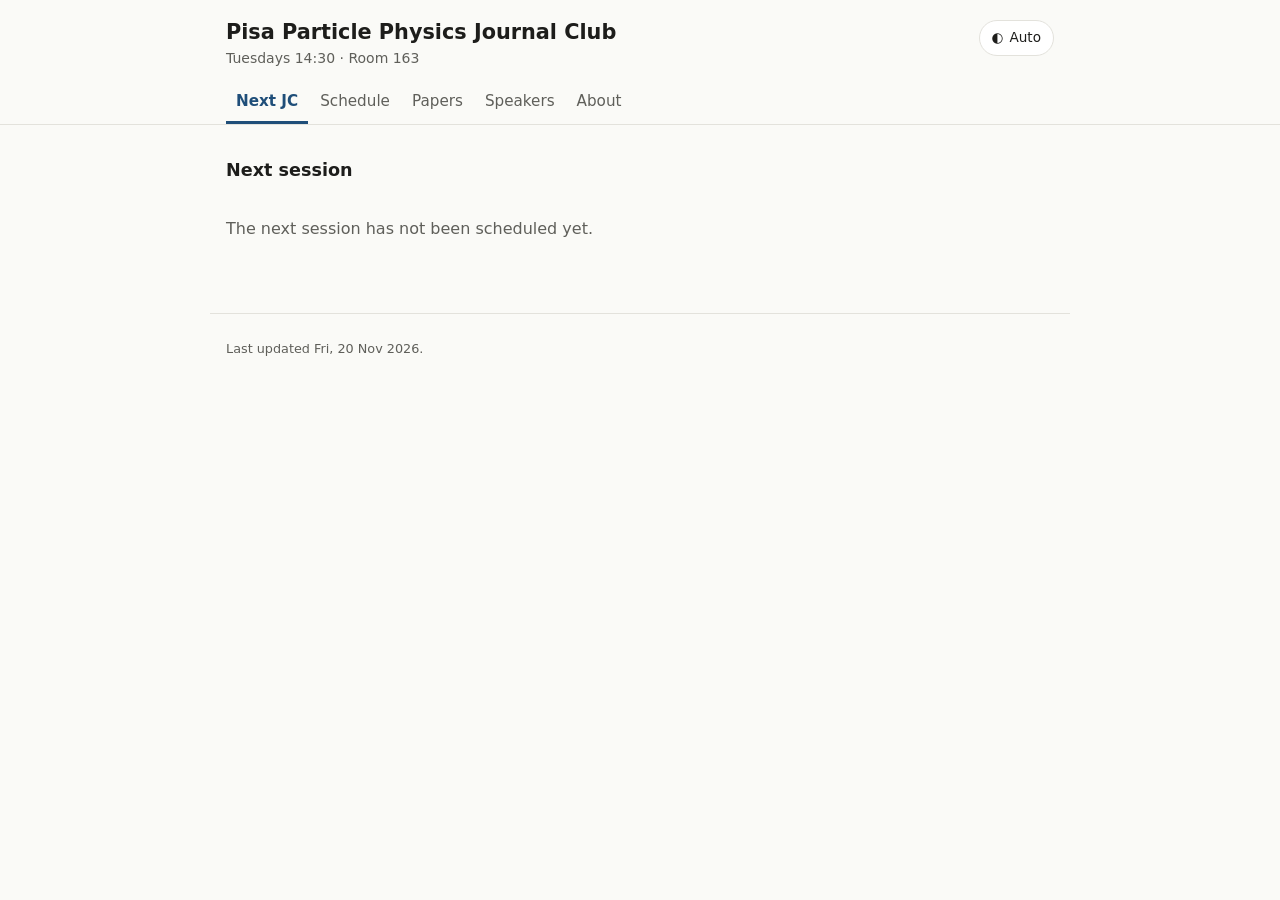
==== index.html @ 742d93b8 "Add static journal club site shell Plain HTML/CSS/JS: sections Next JC, Schedule, Papers, Speakers, " ====
<!DOCTYPE html>
<html lang="en">
<head>
<meta charset="utf-8">
<meta name="viewport" content="width=device-width, initial-scale=1">
<title>Pisa Particle Physics Journal Club</title>
<meta name="description" content="Weekly journal club on particle physics, cosmology and related fields in Pisa: next session, schedule, papers and speakers.">
<meta name="color-scheme" content="light dark">
<link rel="icon" href="assets/favicon.svg" type="image/svg+xml">
<script>
  // Apply the saved theme before first paint to avoid a flash.
  try { var t = localStorage.getItem("jc-theme"); if (t === "light" || t === "dark") document.documentElement.dataset.theme = t; } catch (e) {}
</script>
<link rel="stylesheet" href="assets/style.css">
<script src="assets/app.js" defer></script>
</head>
<body>
<a class="skip" href="#main">Skip to content</a>
<header class="site-header">
  <div class="wrap header-row">
    <div>
      <h1 id="site-title">Pisa Particle Physics Journal Club</h1>
      <p class="sub" id="site-sub">Tuesdays 14:30 · Room 163</p>
    </div>
    <button type="button" id="theme-toggle" class="theme-toggle" aria-label="Colour theme: automatic">
      <span aria-hidden="true" id="theme-icon">◐</span>
      <span class="theme-label" id="theme-label">Auto</span>
    </button>
  </div>
  <nav class="wrap" aria-label="Sections">
    <ul id="nav">
      <li><a href="#next">Next JC</a></li>
      <li><a href="#schedule">Schedule</a></li>
      <li><a href="#papers">Papers</a></li>
      <li><a href="#speakers">Speakers</a></li>
      <li><a href="#about">About</a></li>
    </ul>
  </nav>
</header>
<main id="main" class="wrap" tabindex="-1">
  <p class="empty">Loading…</p>
  <noscript><p class="warn">This site needs JavaScript to show the programme.</p></noscript>
</main>
<footer class="wrap site-footer">
  <p id="footer-text"></p>
</footer>
</body>
</html>
---- assets/style.css ----
/* ---------- Theme tokens ---------- */
:root {
  --bg: #fafaf7; --fg: #1d1d1b; --mut: #5f5f5a; --card: #ffffff; --line: #e3e2dc;
  --acc: #1f4e79; --acc-fg: #ffffff; --accbg: #e8f0f8;
  --warn-bg: #fff4e0; --warn-fg: #6e4300;
  --focus: #1f6fc0;
  color-scheme: light;
}
@media (prefers-color-scheme: dark) {
  :root:not([data-theme="light"]) {
    --bg: #161615; --fg: #ecebe6; --mut: #a5a49d; --card: #1f1f1d; --line: #34332f;
    --acc: #8fb8e0; --acc-fg: #10202f; --accbg: #22303d;
    --warn-bg: #3a2d12; --warn-fg: #f0c27a;
    --focus: #9cc8f2;
    color-scheme: dark;
  }
}
:root[data-theme="dark"] {
  --bg: #161615; --fg: #ecebe6; --mut: #a5a49d; --card: #1f1f1d; --line: #34332f;
  --acc: #8fb8e0; --acc-fg: #10202f; --accbg: #22303d;
  --warn-bg: #3a2d12; --warn-fg: #f0c27a;
  --focus: #9cc8f2;
  color-scheme: dark;
}

/* ---------- Base ---------- */
*, *::before, *::after { box-sizing: border-box; }
html { -webkit-text-size-adjust: 100%; }
body {
  margin: 0; background: var(--bg); color: var(--fg);
  font: 16px/1.55 system-ui, -apple-system, "Segoe UI", Roboto, sans-serif;
}
a { color: var(--acc); }
a:hover { text-decoration-thickness: 2px; }
:focus-visible { outline: 3px solid var(--focus); outline-offset: 2px; border-radius: 4px; }
.wrap { max-width: 860px; margin: 0 auto; padding-left: 16px; padding-right: 16px; }
.skip { position: absolute; left: -9999px; top: 0; background: var(--acc); color: var(--acc-fg); padding: 8px 12px; z-index: 10; }
.skip:focus { left: 8px; top: 8px; }
.visually-hidden { position: absolute !important; width: 1px; height: 1px; overflow: hidden; clip: rect(0 0 0 0); white-space: nowrap; }

/* ---------- Header & nav ---------- */
.site-header { border-bottom: 1px solid var(--line); }
.header-row { display: flex; align-items: flex-start; justify-content: space-between; gap: 12px; padding-top: 20px; }
h1 { font-size: 1.3rem; margin: 0 0 2px; line-height: 1.25; }
.sub { color: var(--mut); font-size: .875rem; margin: 0; }
.theme-toggle {
  flex: none; display: inline-flex; align-items: center; gap: 6px;
  font: inherit; font-size: .85rem; color: var(--fg); background: var(--card);
  border: 1px solid var(--line); border-radius: 99px; padding: 5px 12px; cursor: pointer; min-height: 36px;
}
.theme-toggle:hover { border-color: var(--acc); }
nav ul { list-style: none; display: flex; flex-wrap: wrap; gap: 2px; margin: 12px 0 0; padding: 0; }
nav a {
  display: block; padding: 8px 10px; color: var(--mut); text-decoration: none;
  border-bottom: 3px solid transparent; font-size: .95rem;
}
nav a:hover { color: var(--fg); }
nav a[aria-current="page"] { color: var(--acc); border-bottom-color: var(--acc); font-weight: 600; }

/* ---------- Content ---------- */
main { padding-top: 8px; padding-bottom: 40px; outline: none; }
h2 { font-size: 1.1rem; margin: 24px 0 8px; }
h3, h4 { font-size: 1rem; margin: 0 0 4px; line-height: 1.35; }
.card { background: var(--card); border: 1px solid var(--line); border-radius: 10px; padding: 14px 16px; margin: 10px 0; }
.card h3 a, .card h4 a { color: inherit; text-decoration: none; }
.card h3 a:hover, .card h4 a:hover { text-decoration: underline; }
.meta { color: var(--mut); font-size: .84rem; }
.badge { display: inline-block; font-size: .75rem; padding: 1px 8px; border-radius: 99px; background: var(--accbg); color: var(--acc); margin-right: 6px; font-weight: 600; }
.badge.past { background: transparent; border: 1px solid var(--line); color: var(--mut); }
.gist { margin: 6px 0 0; }
.big { font-size: 1.35rem; font-weight: 700; margin: 12px 0 2px; }
.note { background: var(--accbg); color: var(--acc); border-radius: 8px; padding: 8px 12px; font-size: .9rem; margin: 10px 0; }
.warn { background: var(--warn-bg); color: var(--warn-fg); border-radius: 8px; padding: 8px 12px; font-size: .9rem; margin: 10px 0; }
.empty { color: var(--mut); padding: 16px 0; }
.agenda { margin: 8px 0 0; padding-left: 20px; }
.agenda li { margin: 2px 0; }
.actions { display: flex; flex-wrap: wrap; gap: 8px; margin-top: 10px; }
.btn {
  display: inline-flex; align-items: center; min-height: 36px; padding: 5px 12px;
  border: 1px solid var(--line); border-radius: 8px; background: var(--card);
  color: var(--fg); font: inherit; font-size: .875rem; text-decoration: none; cursor: pointer;
}
.btn:hover { border-color: var(--acc); }
details > summary { cursor: pointer; color: var(--acc); font-size: .9rem; margin-top: 8px; }
details ul { margin: 6px 0 0; padding-left: 20px; }
details li { margin: 4px 0; }

/* Filters */
.filters { display: grid; grid-template-columns: 1fr; gap: 10px; margin: 12px 0; }
@media (min-width: 640px) { .filters { grid-template-columns: 2fr 1fr 1fr; } }
.filters label { display: block; font-size: .8rem; color: var(--mut); margin-bottom: 3px; }
.filters input, .filters select {
  width: 100%; font: inherit; font-size: .95rem; padding: 7px 9px; min-height: 38px;
  border: 1px solid var(--line); border-radius: 8px; background: var(--card); color: var(--fg);
}

/* Tables */
.table-wrap { overflow-x: auto; }
table { border-collapse: collapse; width: 100%; font-size: .9rem; }
th, td { border-bottom: 1px solid var(--line); padding: 8px 6px; text-align: left; vertical-align: top; }
th { color: var(--mut); font-weight: 600; font-size: .8rem; }

.site-footer { color: var(--mut); font-size: .8rem; border-top: 1px solid var(--line); padding-top: 12px; padding-bottom: 24px; }

@media (max-width: 480px) {
  .theme-label { display: none; }
  nav a { padding: 8px 7px; font-size: .9rem; }
}
@media (prefers-reduced-motion: reduce) { * { scroll-behavior: auto !important; transition: none !important; } }
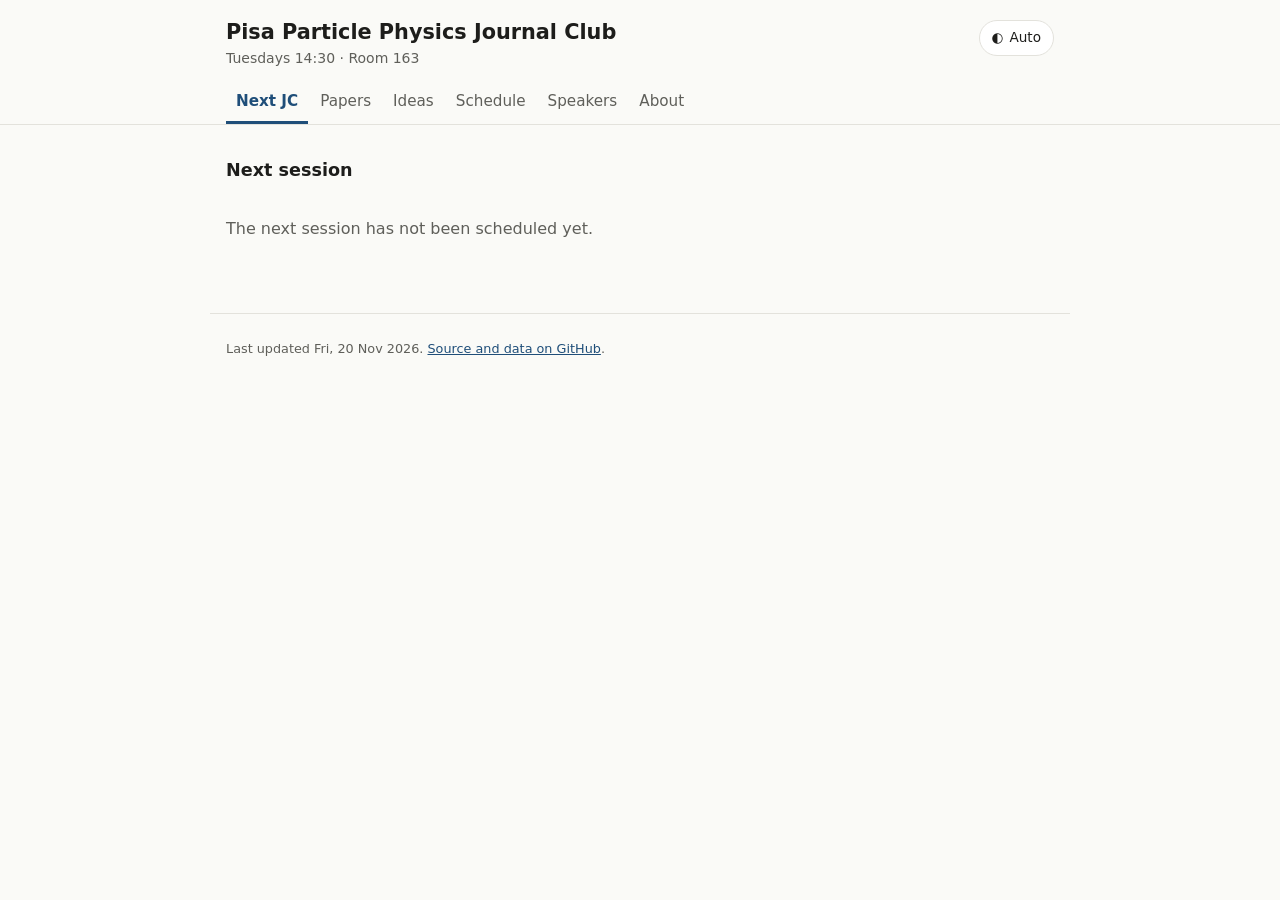
==== commit 8cb82fd7: "Add voting and ideas via GitHub Discussions (giscus) - Paper cards: "May interest" names, vote count" ====
--- a/index.html
+++ b/index.html
@@ -30,8 +30,9 @@
   <nav class="wrap" aria-label="Sections">
     <ul id="nav">
       <li><a href="#next">Next JC</a></li>
+      <li><a href="#papers">Papers</a></li>
+      <li><a href="#ideas">Ideas</a></li>
       <li><a href="#schedule">Schedule</a></li>
-      <li><a href="#papers">Papers</a></li>
       <li><a href="#speakers">Speakers</a></li>
       <li><a href="#about">About</a></li>
     </ul>
--- a/assets/style.css
+++ b/assets/style.css
@@ -68,6 +68,11 @@
 .badge { display: inline-block; font-size: .75rem; padding: 1px 8px; border-radius: 99px; background: var(--accbg); color: var(--acc); margin-right: 6px; font-weight: 600; }
 .badge.past { background: transparent; border: 1px solid var(--line); color: var(--mut); }
 .gist { margin: 6px 0 0; }
+.aff { margin: 6px 0 0; font-size: .875rem; }
+.vote-row { display: flex; flex-wrap: wrap; align-items: center; gap: 10px; margin-top: 10px; }
+.tally { color: var(--mut); font-size: .875rem; font-variant-numeric: tabular-nums; }
+.giscus-slot { margin-top: 12px; min-width: 0; }
+.giscus-slot[hidden] { display: none; }
 .big { font-size: 1.35rem; font-weight: 700; margin: 12px 0 2px; }
 .note { background: var(--accbg); color: var(--acc); border-radius: 8px; padding: 8px 12px; font-size: .9rem; margin: 10px 0; }
 .warn { background: var(--warn-bg); color: var(--warn-fg); border-radius: 8px; padding: 8px 12px; font-size: .9rem; margin: 10px 0; }
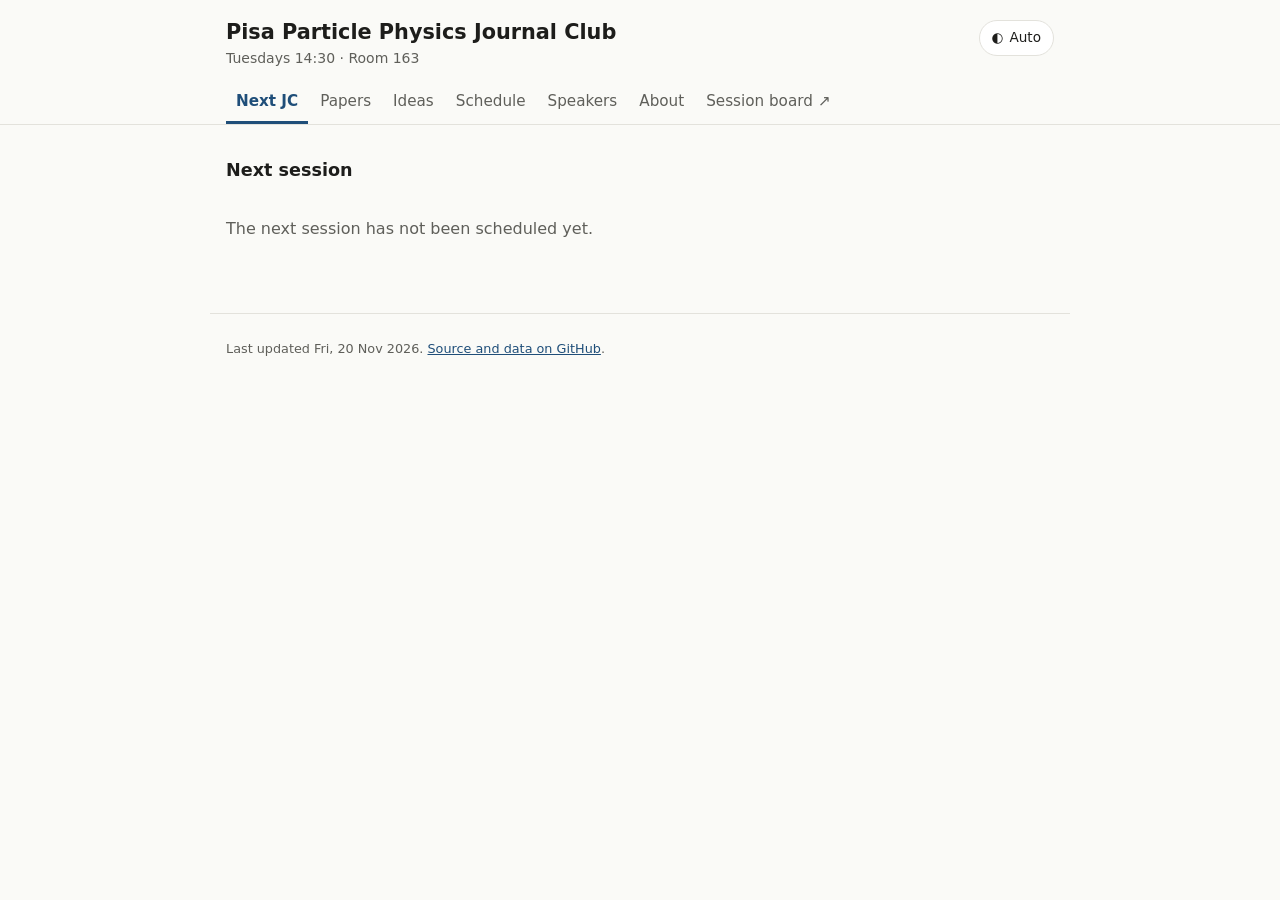
==== commit 7c68f06a: "Add the session board (jc.html) with a presentation mode A page for the papers selected for a sessio" ====
--- a/index.html
+++ b/index.html
@@ -35,6 +35,7 @@
       <li><a href="#schedule">Schedule</a></li>
       <li><a href="#speakers">Speakers</a></li>
       <li><a href="#about">About</a></li>
+      <li><a href="jc.html" class="nav-board">Session board ↗</a></li>
     </ul>
   </nav>
 </header>
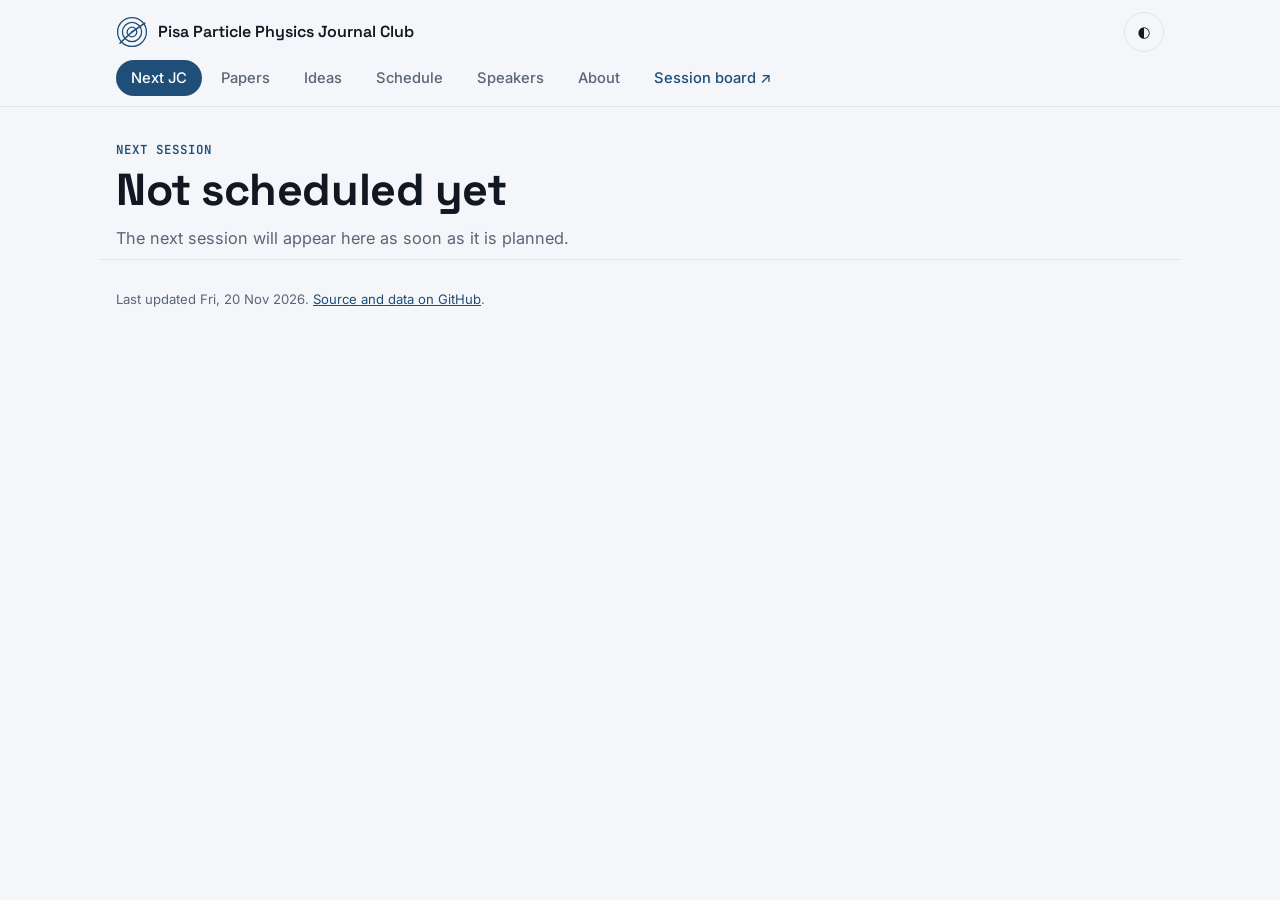
==== commit 8f80997f: "Restyle the site, add paper explanations and interest learning - Main site now shares the session bo" ====
--- a/index.html
+++ b/index.html
@@ -2,48 +2,51 @@
 <html lang="en">
 <head>
 <meta charset="utf-8">
-<meta name="viewport" content="width=device-width, initial-scale=1">
+<meta name="viewport" content="width=device-width, initial-scale=1, viewport-fit=cover">
 <title>Pisa Particle Physics Journal Club</title>
-<meta name="description" content="Weekly journal club on particle physics, cosmology and related fields in Pisa: next session, schedule, papers and speakers.">
+<meta name="description" content="Weekly journal club on particle physics, cosmology and related fields in Pisa: next session, daily paper digest, votes, ideas and speakers.">
 <meta name="color-scheme" content="light dark">
 <link rel="icon" href="assets/favicon.svg" type="image/svg+xml">
 <script>
-  // Apply the saved theme before first paint to avoid a flash.
   try { var t = localStorage.getItem("jc-theme"); if (t === "light" || t === "dark") document.documentElement.dataset.theme = t; } catch (e) {}
 </script>
+<link rel="preconnect" href="https://fonts.googleapis.com">
+<link rel="preconnect" href="https://fonts.gstatic.com" crossorigin>
+<link rel="stylesheet" href="https://fonts.googleapis.com/css2?family=Inter:wght@400;500;600&family=JetBrains+Mono:wght@400;500&family=Space+Grotesk:wght@500;600;700&display=swap">
+<link rel="stylesheet" href="assets/jc.css">
 <link rel="stylesheet" href="assets/style.css">
 <script src="assets/app.js" defer></script>
 </head>
 <body>
 <a class="skip" href="#main">Skip to content</a>
-<header class="site-header">
-  <div class="wrap header-row">
-    <div>
-      <h1 id="site-title">Pisa Particle Physics Journal Club</h1>
-      <p class="sub" id="site-sub">Tuesdays 14:30 · Room 163</p>
-    </div>
-    <button type="button" id="theme-toggle" class="theme-toggle" aria-label="Colour theme: automatic">
-      <span aria-hidden="true" id="theme-icon">◐</span>
-      <span class="theme-label" id="theme-label">Auto</span>
-    </button>
+<header class="top">
+  <div class="wrap top-row">
+    <a class="brand" href="#next">
+      <svg class="brand-mark" viewBox="0 0 40 40" aria-hidden="true">
+        <circle cx="20" cy="20" r="18" /><circle cx="20" cy="20" r="12" /><circle cx="20" cy="20" r="6" />
+        <path d="M20 20 L36 9" /><path d="M20 20 Q 9 30 5 34" />
+      </svg>
+      <span id="site-title">Pisa Particle Physics Journal Club</span>
+    </a>
+    <button type="button" class="ghost" id="theme-toggle" aria-label="Colour theme">◐</button>
   </div>
   <nav class="wrap" aria-label="Sections">
-    <ul id="nav">
+    <ul id="nav" class="tabs">
       <li><a href="#next">Next JC</a></li>
       <li><a href="#papers">Papers</a></li>
       <li><a href="#ideas">Ideas</a></li>
       <li><a href="#schedule">Schedule</a></li>
       <li><a href="#speakers">Speakers</a></li>
       <li><a href="#about">About</a></li>
-      <li><a href="jc.html" class="nav-board">Session board ↗</a></li>
+      <li><a href="jc.html" class="tab-board">Session board ↗</a></li>
     </ul>
   </nav>
 </header>
 <main id="main" class="wrap" tabindex="-1">
   <p class="empty">Loading…</p>
-  <noscript><p class="warn">This site needs JavaScript to show the programme.</p></noscript>
+  <noscript><p class="empty">This site needs JavaScript to show the programme.</p></noscript>
 </main>
-<footer class="wrap site-footer">
+<footer class="wrap foot">
   <p id="footer-text"></p>
 </footer>
 </body>
--- a/assets/jc.css
+++ b/assets/jc.css
@@ -0,0 +1,185 @@
+/* Session board — layout: a hero with the session, a proportional agenda timeline,
+   a numbered list of paper cards colour-coded by arXiv area, and a full-screen stage for presenting. */
+:root {
+  --bg: #f4f6f9; --surface: #ffffff; --ink: #121821; --mut: #5b6576; --line: #e1e6ee;
+  --accent: #1f4e79; --accent-ink: #ffffff; --accent-soft: #e5eef8; --warn: #b5470b;
+  --stage-bg: #0f141b; --stage-ink: #eef2f7; --stage-mut: #98a3b3; --stage-line: #273041;
+  --a-hep-ph: #2a64c9; --a-hep-th: #7b45c4; --a-hep-ex: #c4422a; --a-hep-lat: #13877a;
+  --a-astro-co: #a47400; --a-astro-he: #b4366f; --a-gr-qc: #3a7f2c; --a-other: #5b6576;
+  --display: "Space Grotesk", "Segoe UI", system-ui, sans-serif;
+  --body: "Inter", system-ui, -apple-system, "Segoe UI", sans-serif;
+  --mono: "JetBrains Mono", ui-monospace, "SFMono-Regular", Menlo, monospace;
+  --r: 14px;
+  color-scheme: light;
+}
+@media (prefers-color-scheme: dark) {
+  :root:not([data-theme="light"]) {
+    --bg: #0f141b; --surface: #161d27; --ink: #e9eef5; --mut: #9aa5b5; --line: #263041;
+    --accent: #8fb8e0; --accent-ink: #0f1a26; --accent-soft: #1c2a3a; --warn: #f0a46a;
+    --a-hep-ph: #7ea8ff; --a-hep-th: #b996f2; --a-hep-ex: #ff8f72; --a-hep-lat: #5fd1c1;
+    --a-astro-co: #f0c454; --a-astro-he: #f283b6; --a-gr-qc: #8fd27d; --a-other: #9aa5b5;
+    color-scheme: dark;
+  }
+}
+:root[data-theme="dark"] {
+  --bg: #0f141b; --surface: #161d27; --ink: #e9eef5; --mut: #9aa5b5; --line: #263041;
+  --accent: #8fb8e0; --accent-ink: #0f1a26; --accent-soft: #1c2a3a; --warn: #f0a46a;
+  --a-hep-ph: #7ea8ff; --a-hep-th: #b996f2; --a-hep-ex: #ff8f72; --a-hep-lat: #5fd1c1;
+  --a-astro-co: #f0c454; --a-astro-he: #f283b6; --a-gr-qc: #8fd27d; --a-other: #9aa5b5;
+  color-scheme: dark;
+}
+
+*, *::before, *::after { box-sizing: border-box; }
+html { -webkit-text-size-adjust: 100%; }
+body { margin: 0; background: var(--bg); color: var(--ink); font: 16px/1.6 var(--body); }
+a { color: var(--accent); }
+:focus-visible { outline: 3px solid var(--accent); outline-offset: 3px; border-radius: 6px; }
+.wrap { max-width: 1080px; margin: 0 auto; padding-left: max(16px, env(safe-area-inset-left, 0px)); padding-right: max(16px, env(safe-area-inset-right, 0px)); }
+.visually-hidden { position: absolute !important; width: 1px; height: 1px; overflow: hidden; clip: rect(0 0 0 0); white-space: nowrap; }
+.skip { position: absolute; left: -9999px; top: 8px; background: var(--accent); color: var(--accent-ink); padding: 8px 12px; border-radius: 8px; z-index: 20; }
+.skip:focus { left: 8px; }
+h1, h2, h3 { font-family: var(--display); letter-spacing: -0.01em; text-wrap: balance; }
+
+/* Buttons */
+button, .ghost, .primary, select { font: 500 0.92rem/1 var(--body); }
+.ghost, .primary { display: inline-flex; align-items: center; gap: 8px; min-height: 40px; padding: 0 16px; border-radius: 999px; cursor: pointer; text-decoration: none; transition: transform .15s ease, background-color .15s ease, border-color .15s ease; }
+.ghost { background: transparent; color: var(--ink); border: 1px solid var(--line); }
+.ghost:hover { border-color: var(--accent); }
+.primary { background: var(--accent); color: var(--accent-ink); border: 1px solid var(--accent); }
+.primary:hover:not(:disabled) { transform: translateY(-1px); }
+.primary:disabled { opacity: .45; cursor: default; }
+.primary svg { width: 18px; height: 18px; fill: currentColor; }
+select { min-height: 40px; padding: 0 12px; border-radius: 999px; border: 1px solid var(--line); background: var(--surface); color: var(--ink); max-width: 56vw; }
+
+/* Top bar */
+.top { border-bottom: 1px solid var(--line); background: var(--bg); }
+.top-row { display: flex; align-items: center; justify-content: space-between; gap: 12px; padding-block: 14px; }
+.brand { display: inline-flex; align-items: center; gap: 10px; color: var(--ink); text-decoration: none; font: 600 1rem/1.2 var(--display); min-width: 0; }
+.brand span { white-space: nowrap; overflow: hidden; text-overflow: ellipsis; }
+.brand-mark { width: 32px; height: 32px; flex: none; fill: none; stroke: var(--accent); stroke-width: 1.6; }
+.brand-mark path { stroke-width: 2; stroke-linecap: round; }
+.top-actions { display: flex; align-items: center; gap: 8px; }
+#theme-toggle { width: 40px; padding: 0; justify-content: center; }
+
+/* Hero */
+.hero { padding-block: 44px 20px; }
+.eyebrow { margin: 0 0 8px; font: 600 0.78rem/1.2 var(--mono); letter-spacing: 0.08em; text-transform: uppercase; color: var(--accent); }
+.hero h1 { margin: 0; font-size: clamp(2.1rem, 6vw, 3.6rem); line-height: 1.05; font-weight: 700; }
+.hero-meta { margin: 12px 0 0; color: var(--mut); font-size: 1.05rem; }
+.hero-meta b { color: var(--ink); font-weight: 600; }
+.hero-actions { display: flex; flex-wrap: wrap; gap: 10px; margin-top: 22px; }
+
+/* Timeline */
+.timeline { display: grid; gap: 10px; margin: 8px 0 36px; }
+.tl-bar { display: flex; gap: 4px; height: 10px; }
+.tl-bar span { border-radius: 999px; background: var(--line); }
+.tl-bar span.seg-talk { background: var(--accent); }
+.tl-bar span.seg-papers { background: var(--accent); opacity: .45; }
+.tl-items { display: grid; grid-template-columns: repeat(auto-fit, minmax(200px, 1fr)); gap: 12px; }
+.tl-item { background: var(--surface); border: 1px solid var(--line); border-radius: var(--r); padding: 14px 16px; min-width: 0; }
+.tl-item .t { font: 500 0.78rem/1.2 var(--mono); color: var(--mut); }
+.tl-item h3 { margin: 6px 0 4px; font-size: 1.05rem; }
+.tl-item p { margin: 0; color: var(--mut); font-size: 0.92rem; }
+.tl-item p i { color: var(--ink); }
+
+/* Papers */
+.section-head { display: flex; flex-wrap: wrap; align-items: baseline; justify-content: space-between; gap: 12px; }
+.section-head h2, #top-h { margin: 0; font-size: 1.45rem; }
+.chips { display: flex; flex-wrap: wrap; gap: 6px; }
+.chip { display: inline-flex; align-items: center; gap: 6px; min-height: 32px; padding: 0 12px; border-radius: 999px; border: 1px solid var(--line); background: var(--surface); color: var(--ink); cursor: pointer; font-size: 0.82rem; }
+.chip[aria-pressed="true"] { border-color: var(--ink); }
+.dot { width: 8px; height: 8px; border-radius: 50%; background: var(--area); flex: none; }
+.papers { list-style: none; margin: 18px 0 40px; padding: 0; display: grid; grid-template-columns: repeat(auto-fill, minmax(min(100%, 320px), 1fr)); gap: 16px; counter-reset: paper; }
+.paper { --area: var(--a-other); position: relative; display: flex; flex-direction: column; gap: 10px; min-width: 0; background: var(--surface); border: 1px solid var(--line); border-radius: var(--r); padding: 20px 20px 18px; transition: transform .2s ease, box-shadow .2s ease, border-color .2s ease; animation: rise .45s ease both; animation-delay: calc(var(--i, 0) * 60ms); }
+.paper:hover { transform: translateY(-3px); border-color: color-mix(in srgb, var(--area) 45%, var(--line)); box-shadow: 0 10px 30px -18px color-mix(in srgb, var(--area) 70%, transparent); }
+.paper .num { font: 700 2.4rem/1 var(--display); color: color-mix(in srgb, var(--area) 75%, var(--surface)); }
+.paper-head { display: flex; align-items: center; justify-content: space-between; gap: 8px; }
+.area { display: inline-flex; align-items: center; gap: 6px; font: 500 0.78rem/1 var(--mono); color: var(--area); }
+.paper h3 { margin: 0; font-size: 1.12rem; line-height: 1.3; }
+.paper h3 a { color: inherit; text-decoration: none; }
+.paper h3 a:hover { text-decoration: underline; text-decoration-color: var(--area); }
+.authors { margin: 0; color: var(--mut); font-size: 0.88rem; }
+.gist { margin: 0; font-size: 0.97rem; }
+.aff { margin: 0; font-size: 0.85rem; color: var(--mut); }
+.aff b { color: var(--ink); font-weight: 600; }
+.paper-foot { margin-top: auto; display: flex; flex-wrap: wrap; align-items: center; justify-content: space-between; gap: 8px; padding-top: 10px; border-top: 1px dashed var(--line); }
+.id { font: 500 0.8rem/1 var(--mono); color: var(--mut); }
+.votes { font-size: 0.85rem; color: var(--mut); font-variant-numeric: tabular-nums; }
+.links { display: flex; gap: 12px; font-size: 0.85rem; }
+.links a { text-decoration: none; font-weight: 500; }
+.links a:hover { text-decoration: underline; }
+.empty { color: var(--mut); padding: 24px 0; }
+.paper[data-area="hep-ph"] { --area: var(--a-hep-ph); }
+.paper[data-area="hep-th"] { --area: var(--a-hep-th); }
+.paper[data-area="hep-ex"] { --area: var(--a-hep-ex); }
+.paper[data-area="hep-lat"] { --area: var(--a-hep-lat); }
+.paper[data-area="astro-ph.CO"] { --area: var(--a-astro-co); }
+.paper[data-area="astro-ph.HE"] { --area: var(--a-astro-he); }
+.paper[data-area="gr-qc"] { --area: var(--a-gr-qc); }
+#top-voted .paper { max-width: 520px; margin: 16px 0 40px; }
+.steps { margin: 2px 0 0; padding: 0; list-style: none; counter-reset: step; display: grid; gap: 8px; }
+.steps li { counter-increment: step; display: grid; grid-template-columns: 26px 1fr; gap: 10px; font-size: 0.92rem; line-height: 1.5; }
+.steps li::before { content: counter(step); display: inline-grid; place-items: center; width: 24px; height: 24px; border-radius: 50%; background: color-mix(in srgb, var(--area) 16%, transparent); color: var(--area); font: 600 0.78rem/1 var(--mono); }
+.steps-label { margin: 2px 0 -2px; font: 500 0.72rem/1.2 var(--mono); letter-spacing: 0.08em; text-transform: uppercase; color: var(--area); }
+@keyframes rise { from { opacity: 0.001; transform: translateY(8px); } to { opacity: 1; transform: none; } }
+
+.foot { color: var(--mut); font-size: 0.82rem; border-top: 1px solid var(--line); padding-block: 16px 32px; }
+kbd { font: 500 0.75rem/1 var(--mono); padding: 3px 6px; border: 1px solid var(--line); border-radius: 5px; background: var(--surface); color: var(--ink); }
+
+/* Stage (presentation) */
+.stage { position: fixed; inset: 0; z-index: 50; background: var(--stage-bg); color: var(--stage-ink); display: grid; grid-template-rows: auto 1fr auto; padding: max(16px, env(safe-area-inset-top, 0px)) max(20px, env(safe-area-inset-right, 0px)) max(16px, env(safe-area-inset-bottom, 0px)) max(20px, env(safe-area-inset-left, 0px)); }
+.stage[hidden] { display: none; }
+.stage .ghost { color: var(--stage-ink); border-color: var(--stage-line); }
+.stage .ghost:hover { border-color: var(--stage-ink); }
+.stage-top { display: flex; align-items: center; justify-content: space-between; gap: 16px; }
+.stage-count { font: 500 0.9rem/1 var(--mono); color: var(--stage-mut); letter-spacing: 0.06em; }
+.stage-close { width: 44px; justify-content: center; padding: 0; }
+.slide { --area: var(--a-other); align-self: center; justify-self: center; width: min(1100px, 100%); display: grid; gap: clamp(14px, 2.4vh, 26px); padding-block: 24px; overflow-y: auto; max-height: 100%; animation: slideIn .35s ease both; }
+.slide .area { font-size: clamp(0.85rem, 1.4vw, 1.05rem); }
+.slide h2 { margin: 0; font-size: clamp(1.7rem, 4.2vw, 3.4rem); line-height: 1.08; font-weight: 700; }
+.slide .authors { color: var(--stage-mut); font-size: clamp(0.95rem, 1.6vw, 1.25rem); }
+.slide .gist { font-size: clamp(1.1rem, 2.2vw, 1.75rem); line-height: 1.45; max-width: 52ch; }
+.slide .aff { color: var(--stage-mut); font-size: clamp(0.9rem, 1.4vw, 1.1rem); }
+.slide .aff b { color: var(--stage-ink); }
+.slide .meta-row { display: flex; flex-wrap: wrap; gap: 18px; align-items: center; font: 500 clamp(0.85rem, 1.3vw, 1rem)/1.2 var(--mono); color: var(--stage-mut); }
+.slide .meta-row a { color: var(--stage-ink); }
+.slide[data-area="hep-ph"] { --area: #7ea8ff; } .slide[data-area="hep-th"] { --area: #b996f2; } .slide[data-area="hep-ex"] { --area: #ff8f72; }
+.slide[data-area="hep-lat"] { --area: #5fd1c1; } .slide[data-area="astro-ph.CO"] { --area: #f0c454; } .slide[data-area="astro-ph.HE"] { --area: #f283b6; } .slide[data-area="gr-qc"] { --area: #8fd27d; }
+.slide-main { display: grid; gap: clamp(12px, 2vh, 22px); align-content: start; min-width: 0; }
+.slide-steps { display: grid; gap: 10px; align-content: start; min-width: 0; }
+.slide.has-steps h2 { font-size: clamp(1.5rem, 3.2vw, 2.7rem); }
+@media (min-width: 900px) {
+  .slide.has-steps { grid-template-columns: minmax(0, 1fr) minmax(0, 1.05fr); column-gap: clamp(28px, 4vw, 64px); align-items: center; }
+}
+.slide .steps { gap: clamp(8px, 1.4vh, 14px); max-width: 70ch; }
+.slide .steps li { font-size: clamp(0.95rem, 1.6vw, 1.25rem); grid-template-columns: 34px 1fr; color: var(--stage-ink); }
+.slide .steps li::before { width: 30px; height: 30px; font-size: 0.9rem; }
+.slide.intro h2 { font-size: clamp(2rem, 5.5vw, 4.4rem); }
+.slide.intro .agenda { display: grid; gap: 10px; margin: 0; padding: 0; list-style: none; font-size: clamp(1rem, 2vw, 1.5rem); }
+.slide.intro .agenda span { font-family: var(--mono); color: var(--stage-mut); margin-right: 12px; }
+@keyframes slideIn { from { opacity: 0.001; transform: translateX(24px); } to { opacity: 1; transform: none; } }
+.stage-nav { display: flex; align-items: center; justify-content: center; gap: 16px; }
+.stage-nav .ghost { width: 48px; justify-content: center; padding: 0; font-size: 1.1rem; }
+.dots { display: flex; gap: 8px; flex-wrap: wrap; justify-content: center; }
+.dots button { width: 10px; height: 10px; padding: 0; border-radius: 50%; border: 0; background: var(--stage-line); cursor: pointer; }
+.dots button[aria-current="true"] { background: var(--stage-ink); transform: scale(1.25); }
+.progress { position: absolute; left: 0; right: 0; bottom: 0; height: 3px; background: transparent; }
+.progress span { display: block; height: 100%; width: 0; background: var(--accent); transition: width .35s ease; }
+
+.timer { position: relative; width: 76px; height: 76px; flex: none; }
+.timer svg { width: 100%; height: 100%; transform: rotate(-90deg); }
+.timer-track { fill: none; stroke: var(--stage-line); stroke-width: 8; }
+.timer-arc { fill: none; stroke: #8fb8e0; stroke-width: 8; stroke-linecap: round; stroke-dasharray: 326.73; stroke-dashoffset: 0; transition: stroke-dashoffset 1s linear, stroke .3s ease; }
+.timer.low .timer-arc { stroke: #f0a46a; }
+.timer.done .timer-arc { stroke: #ff8f72; }
+.timer-btn { position: absolute; inset: 10px; border-radius: 50%; border: 0; background: transparent; color: var(--stage-ink); font: 600 1rem/1 var(--mono); cursor: pointer; font-variant-numeric: tabular-nums; }
+.timer.running .timer-btn { color: #8fb8e0; }
+
+@media (max-width: 560px) {
+  .hero { padding-block: 28px 12px; }
+  .brand span { display: none; }
+  .timer { width: 64px; height: 64px; }
+}
+@media (prefers-reduced-motion: reduce) {
+  *, *::before, *::after { animation: none !important; transition: none !important; }
+}
--- a/assets/style.css
+++ b/assets/style.css
@@ -1,114 +1,86 @@
-/* ---------- Theme tokens ---------- */
-:root {
-  --bg: #fafaf7; --fg: #1d1d1b; --mut: #5f5f5a; --card: #ffffff; --line: #e3e2dc;
-  --acc: #1f4e79; --acc-fg: #ffffff; --accbg: #e8f0f8;
-  --warn-bg: #fff4e0; --warn-fg: #6e4300;
-  --focus: #1f6fc0;
-  color-scheme: light;
-}
-@media (prefers-color-scheme: dark) {
-  :root:not([data-theme="light"]) {
-    --bg: #161615; --fg: #ecebe6; --mut: #a5a49d; --card: #1f1f1d; --line: #34332f;
-    --acc: #8fb8e0; --acc-fg: #10202f; --accbg: #22303d;
-    --warn-bg: #3a2d12; --warn-fg: #f0c27a;
-    --focus: #9cc8f2;
-    color-scheme: dark;
-  }
-}
-:root[data-theme="dark"] {
-  --bg: #161615; --fg: #ecebe6; --mut: #a5a49d; --card: #1f1f1d; --line: #34332f;
-  --acc: #8fb8e0; --acc-fg: #10202f; --accbg: #22303d;
-  --warn-bg: #3a2d12; --warn-fg: #f0c27a;
-  --focus: #9cc8f2;
-  color-scheme: dark;
-}
+/* Main site — builds on assets/jc.css (tokens, fonts, paper cards, timeline).
+   Layout: sticky top bar with section tabs, then each section opens with a hero line like the session board. */
 
-/* ---------- Base ---------- */
-*, *::before, *::after { box-sizing: border-box; }
-html { -webkit-text-size-adjust: 100%; }
-body {
-  margin: 0; background: var(--bg); color: var(--fg);
-  font: 16px/1.55 system-ui, -apple-system, "Segoe UI", Roboto, sans-serif;
-}
-a { color: var(--acc); }
-a:hover { text-decoration-thickness: 2px; }
-:focus-visible { outline: 3px solid var(--focus); outline-offset: 2px; border-radius: 4px; }
-.wrap { max-width: 860px; margin: 0 auto; padding-left: 16px; padding-right: 16px; }
-.skip { position: absolute; left: -9999px; top: 0; background: var(--acc); color: var(--acc-fg); padding: 8px 12px; z-index: 10; }
-.skip:focus { left: 8px; top: 8px; }
-.visually-hidden { position: absolute !important; width: 1px; height: 1px; overflow: hidden; clip: rect(0 0 0 0); white-space: nowrap; }
+.top { position: sticky; top: env(safe-area-inset-top, 0px); z-index: 10; background: var(--bg); }
+body::before { content: ""; position: fixed; inset: 0 0 auto; height: env(safe-area-inset-top, 0px); z-index: 11; background: var(--bg); }
+.top-row { padding-block: 12px 4px; }
+.tabs { list-style: none; display: flex; gap: 4px; margin: 0; padding: 4px 0 10px; overflow-x: auto; scrollbar-width: none; }
+.tabs::-webkit-scrollbar { display: none; }
+.tabs a { display: inline-flex; align-items: center; min-height: 36px; padding: 0 14px; border-radius: 999px; color: var(--mut); text-decoration: none; font: 500 0.92rem/1 var(--body); white-space: nowrap; border: 1px solid transparent; }
+.tabs a:hover { color: var(--ink); border-color: var(--line); }
+.tabs a[aria-current="page"] { color: var(--accent-ink); background: var(--accent); }
+.tabs .tab-board { color: var(--accent); }
 
-/* ---------- Header & nav ---------- */
-.site-header { border-bottom: 1px solid var(--line); }
-.header-row { display: flex; align-items: flex-start; justify-content: space-between; gap: 12px; padding-top: 20px; }
-h1 { font-size: 1.3rem; margin: 0 0 2px; line-height: 1.25; }
-.sub { color: var(--mut); font-size: .875rem; margin: 0; }
-.theme-toggle {
-  flex: none; display: inline-flex; align-items: center; gap: 6px;
-  font: inherit; font-size: .85rem; color: var(--fg); background: var(--card);
-  border: 1px solid var(--line); border-radius: 99px; padding: 5px 12px; cursor: pointer; min-height: 36px;
-}
-.theme-toggle:hover { border-color: var(--acc); }
-nav ul { list-style: none; display: flex; flex-wrap: wrap; gap: 2px; margin: 12px 0 0; padding: 0; }
-nav a {
-  display: block; padding: 8px 10px; color: var(--mut); text-decoration: none;
-  border-bottom: 3px solid transparent; font-size: .95rem;
-}
-nav a:hover { color: var(--fg); }
-nav a[aria-current="page"] { color: var(--acc); border-bottom-color: var(--acc); font-weight: 600; }
+.hero.small { padding-block: 36px 8px; }
+.hero.small h1 { font-size: clamp(1.9rem, 5vw, 2.8rem); }
+.lede { margin: 12px 0 0; color: var(--mut); max-width: 62ch; font-size: 1.02rem; }
+main > .section-head { margin-top: 34px; }
+main > .hero + .section-head { margin-top: 8px; }
+h2.group { margin: 34px 0 0; font-size: 1.2rem; display: flex; align-items: baseline; gap: 10px; }
+h2.group .count { font: 500 0.8rem/1 var(--mono); color: var(--mut); }
 
-/* ---------- Content ---------- */
-main { padding-top: 8px; padding-bottom: 40px; outline: none; }
-h2 { font-size: 1.1rem; margin: 24px 0 8px; }
-h3, h4 { font-size: 1rem; margin: 0 0 4px; line-height: 1.35; }
-.card { background: var(--card); border: 1px solid var(--line); border-radius: 10px; padding: 14px 16px; margin: 10px 0; }
-.card h3 a, .card h4 a { color: inherit; text-decoration: none; }
-.card h3 a:hover, .card h4 a:hover { text-decoration: underline; }
-.meta { color: var(--mut); font-size: .84rem; }
-.badge { display: inline-block; font-size: .75rem; padding: 1px 8px; border-radius: 99px; background: var(--accbg); color: var(--acc); margin-right: 6px; font-weight: 600; }
-.badge.past { background: transparent; border: 1px solid var(--line); color: var(--mut); }
-.gist { margin: 6px 0 0; }
-.aff { margin: 6px 0 0; font-size: .875rem; }
-.vote-row { display: flex; flex-wrap: wrap; align-items: center; gap: 10px; margin-top: 10px; }
-.tally { color: var(--mut); font-size: .875rem; font-variant-numeric: tabular-nums; }
-.giscus-slot { margin-top: 12px; min-width: 0; }
+/* Paper cards on the main site: same card as the board, plus voting */
+.btn-vote { display: inline-flex; align-items: center; gap: 6px; min-height: 34px; padding: 0 14px; border-radius: 999px; border: 1px solid var(--line); background: transparent; color: var(--ink); font: 500 0.85rem/1 var(--body); cursor: pointer; }
+.btn-vote:hover, .btn-vote[aria-expanded="true"] { border-color: var(--area); color: var(--area); }
+.giscus-slot { min-width: 0; }
 .giscus-slot[hidden] { display: none; }
-.big { font-size: 1.35rem; font-weight: 700; margin: 12px 0 2px; }
-.note { background: var(--accbg); color: var(--acc); border-radius: 8px; padding: 8px 12px; font-size: .9rem; margin: 10px 0; }
-.warn { background: var(--warn-bg); color: var(--warn-fg); border-radius: 8px; padding: 8px 12px; font-size: .9rem; margin: 10px 0; }
-.empty { color: var(--mut); padding: 16px 0; }
-.agenda { margin: 8px 0 0; padding-left: 20px; }
-.agenda li { margin: 2px 0; }
-.actions { display: flex; flex-wrap: wrap; gap: 8px; margin-top: 10px; }
-.btn {
-  display: inline-flex; align-items: center; min-height: 36px; padding: 5px 12px;
-  border: 1px solid var(--line); border-radius: 8px; background: var(--card);
-  color: var(--fg); font: inherit; font-size: .875rem; text-decoration: none; cursor: pointer;
-}
-.btn:hover { border-color: var(--acc); }
-details > summary { cursor: pointer; color: var(--acc); font-size: .9rem; margin-top: 8px; }
-details ul { margin: 6px 0 0; padding-left: 20px; }
-details li { margin: 4px 0; }
+details.explain > summary { cursor: pointer; font: 600 0.85rem/1.2 var(--body); color: var(--area); list-style: none; display: inline-flex; align-items: center; gap: 6px; }
+details.explain > summary::-webkit-details-marker { display: none; }
+details.explain > summary::before { content: "▸"; transition: transform .15s ease; }
+details.explain[open] > summary::before { transform: rotate(90deg); }
+details.explain[open] > summary { margin-bottom: 10px; }
 
 /* Filters */
-.filters { display: grid; grid-template-columns: 1fr; gap: 10px; margin: 12px 0; }
-@media (min-width: 640px) { .filters { grid-template-columns: 2fr 1fr 1fr; } }
-.filters label { display: block; font-size: .8rem; color: var(--mut); margin-bottom: 3px; }
-.filters input, .filters select {
-  width: 100%; font: inherit; font-size: .95rem; padding: 7px 9px; min-height: 38px;
-  border: 1px solid var(--line); border-radius: 8px; background: var(--card); color: var(--fg);
+.filters { display: grid; grid-template-columns: 1fr; gap: 10px; margin: 22px 0 4px; }
+@media (min-width: 680px) { .filters { grid-template-columns: 2fr 1fr 1fr; } }
+.filters label { display: block; font: 500 0.75rem/1.2 var(--mono); letter-spacing: 0.04em; text-transform: uppercase; color: var(--mut); margin-bottom: 6px; }
+.filters input, .filters select { width: 100%; max-width: none; min-height: 42px; padding: 0 14px; border-radius: 12px; border: 1px solid var(--line); background: var(--surface); color: var(--ink); font: 400 0.95rem/1 var(--body); }
+.status { font: 500 0.8rem/1.2 var(--mono); color: var(--mut); margin: 10px 0 0; }
+
+/* Panels (ideas, about) */
+.panel { background: var(--surface); border: 1px solid var(--line); border-radius: var(--r); padding: 20px; margin: 18px 0; min-width: 0; }
+.panel h3 { margin: 0 0 6px; font-size: 1.1rem; }
+.panel > p { margin: 0 0 12px; color: var(--mut); }
+.seg { display: inline-flex; flex-wrap: wrap; gap: 4px; padding: 4px; border-radius: 999px; background: var(--surface); border: 1px solid var(--line); margin-top: 22px; }
+.seg button { min-height: 34px; padding: 0 16px; border-radius: 999px; border: 0; background: transparent; color: var(--mut); cursor: pointer; font: 500 0.88rem/1 var(--body); }
+.seg button[aria-pressed="true"] { background: var(--accent); color: var(--accent-ink); }
+.facts { display: grid; grid-template-columns: repeat(auto-fit, minmax(min(100%, 220px), 1fr)); gap: 12px; margin: 22px 0; }
+.fact { background: var(--surface); border: 1px solid var(--line); border-radius: var(--r); padding: 16px 18px; min-width: 0; }
+.fact .k { font: 500 0.75rem/1.2 var(--mono); letter-spacing: 0.06em; text-transform: uppercase; color: var(--accent); }
+.fact .v { margin-top: 6px; font: 600 1.05rem/1.35 var(--display); }
+.fact p { margin: 6px 0 0; color: var(--mut); font-size: 0.9rem; }
+.prose { max-width: 66ch; }
+.prose p { margin: 14px 0 0; }
+
+/* Schedule */
+.sessions { list-style: none; margin: 18px 0 8px; padding: 0; display: grid; gap: 12px; }
+.session { display: grid; grid-template-columns: 76px 1fr; gap: 16px; background: var(--surface); border: 1px solid var(--line); border-radius: var(--r); padding: 16px 18px; min-width: 0; }
+.session.past { opacity: .8; }
+.session > div { min-width: 0; }
+.datebox { display: grid; align-content: start; justify-items: center; gap: 4px; padding-top: 2px; }
+.datebox .d { font: 700 2rem/1 var(--display); }
+.datebox .m { font: 500 0.75rem/1 var(--mono); text-transform: uppercase; letter-spacing: 0.08em; color: var(--accent); }
+.session h3 { margin: 0; font-size: 1.05rem; }
+.session .meta { color: var(--mut); font-size: 0.88rem; margin: 4px 0 0; }
+.session .talk { margin: 8px 0 0; }
+.session details { margin-top: 10px; }
+.session details summary { cursor: pointer; color: var(--accent); font: 500 0.88rem/1.2 var(--body); }
+.session details ul { margin: 8px 0 0; padding-left: 18px; }
+.session details li { margin: 4px 0; font-size: 0.92rem; }
+.session .row { display: flex; flex-wrap: wrap; gap: 8px; margin-top: 12px; }
+.badge { display: inline-block; margin-left: 8px; padding: 3px 9px; border-radius: 999px; font: 500 0.7rem/1 var(--mono); letter-spacing: 0.04em; text-transform: uppercase; background: var(--accent-soft); color: var(--accent); vertical-align: middle; }
+
+/* Speakers */
+.table-wrap { overflow-x: auto; margin: 18px 0; border: 1px solid var(--line); border-radius: var(--r); background: var(--surface); }
+table { border-collapse: collapse; width: 100%; font-size: 0.95rem; }
+th, td { padding: 12px 16px; text-align: left; border-bottom: 1px solid var(--line); vertical-align: top; }
+tr:last-child td { border-bottom: 0; }
+th { font: 500 0.75rem/1.2 var(--mono); letter-spacing: 0.06em; text-transform: uppercase; color: var(--mut); }
+td.date { font-variant-numeric: tabular-nums; white-space: nowrap; }
+
+.foot a { color: var(--accent); }
+@media (max-width: 560px) {
+  .session { grid-template-columns: 56px 1fr; gap: 12px; }
+  .datebox .d { font-size: 1.6rem; }
+  .brand span { display: inline; font-size: 0.92rem; }
 }
-
-/* Tables */
-.table-wrap { overflow-x: auto; }
-table { border-collapse: collapse; width: 100%; font-size: .9rem; }
-th, td { border-bottom: 1px solid var(--line); padding: 8px 6px; text-align: left; vertical-align: top; }
-th { color: var(--mut); font-weight: 600; font-size: .8rem; }
-
-.site-footer { color: var(--mut); font-size: .8rem; border-top: 1px solid var(--line); padding-top: 12px; padding-bottom: 24px; }
-
-@media (max-width: 480px) {
-  .theme-label { display: none; }
-  nav a { padding: 8px 7px; font-size: .9rem; }
-}
-@media (prefers-reduced-motion: reduce) { * { scroll-behavior: auto !important; transition: none !important; } }
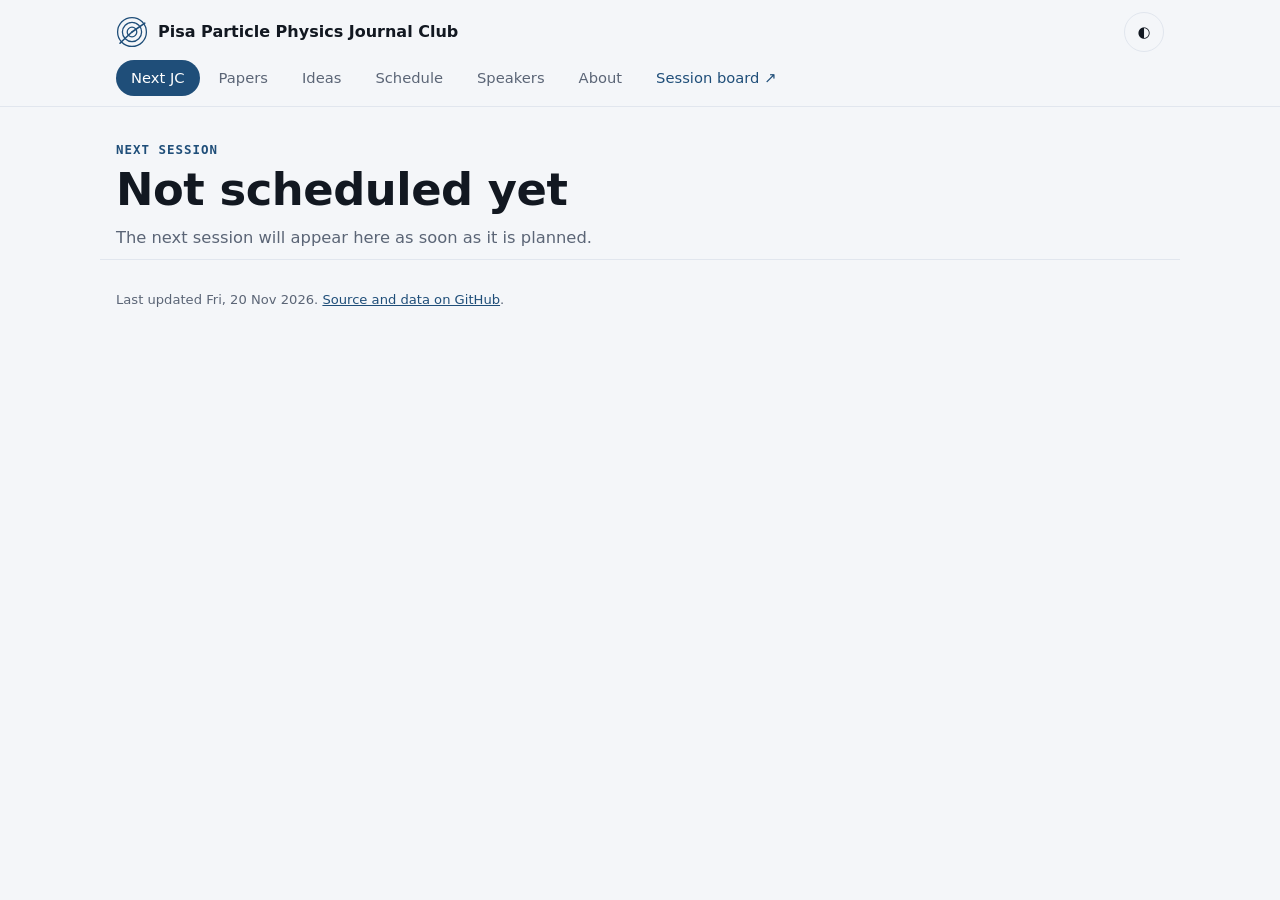
==== commit 991065ac: "Security hardening - Content-Security-Policy on both pages: scripts only from the site,   cdnjs (KaT" ====
--- a/index.html
+++ b/index.html
@@ -5,6 +5,8 @@
 <meta name="viewport" content="width=device-width, initial-scale=1, viewport-fit=cover">
 <title>Pisa Particle Physics Journal Club</title>
 <meta name="description" content="Weekly journal club on particle physics, cosmology and related fields in Pisa: next session, daily paper digest, votes, ideas and speakers.">
+<meta http-equiv="Content-Security-Policy" content="default-src 'self'; script-src 'self' 'unsafe-inline' https://cdnjs.cloudflare.com https://giscus.app; style-src 'self' 'unsafe-inline' https://fonts.googleapis.com https://cdnjs.cloudflare.com https://giscus.app; font-src 'self' https://fonts.gstatic.com https://cdnjs.cloudflare.com; img-src 'self' data: https:; frame-src https://giscus.app; connect-src 'self' https://giscus.app; base-uri 'self'; form-action 'none'; object-src 'none'">
+<meta name="referrer" content="strict-origin-when-cross-origin">
 <meta name="color-scheme" content="light dark">
 <link rel="icon" href="assets/favicon.svg" type="image/svg+xml">
 <script>
@@ -13,9 +15,9 @@
 <link rel="preconnect" href="https://fonts.googleapis.com">
 <link rel="preconnect" href="https://fonts.gstatic.com" crossorigin>
 <link rel="stylesheet" href="https://fonts.googleapis.com/css2?family=Inter:wght@400;500;600&family=JetBrains+Mono:wght@400;500&family=Space+Grotesk:wght@500;600;700&display=swap">
-<link rel="stylesheet" href="assets/jc.css">
-<link rel="stylesheet" href="assets/style.css">
-<script src="assets/app.js" defer></script>
+<link rel="stylesheet" href="assets/jc.css?v=202611201731">
+<link rel="stylesheet" href="assets/style.css?v=202611201731">
+<script src="assets/app.js?v=202611201731" defer></script>
 </head>
 <body>
 <a class="skip" href="#main">Skip to content</a>
--- a/assets/jc.css
+++ b/assets/jc.css
@@ -183,3 +183,63 @@
 @media (prefers-reduced-motion: reduce) {
   *, *::before, *::after { animation: none !important; transition: none !important; }
 }
+
+/* ---------- Paper decks (assets/deck.js) ---------- */
+.slide.deck { width: min(1180px, 100%); }
+@media (min-width: 900px) {
+  .slide.deck.has-fig { grid-template-columns: minmax(0, 1fr) minmax(0, 1.05fr); column-gap: clamp(24px, 3.5vw, 56px); align-items: center; }
+}
+.deck-main { display: grid; gap: clamp(10px, 1.6vh, 18px); align-content: start; min-width: 0; }
+.deck-main h2 { font-size: clamp(1.4rem, 2.9vw, 2.4rem); }
+.deck-text { margin: 0; font-size: clamp(0.98rem, 1.55vw, 1.22rem); line-height: 1.5; max-width: 60ch; color: var(--stage-ink); animation: fadeUp .5s ease both; }
+.deck-math { overflow-x: auto; overflow-y: hidden; padding: 6px 0; font-size: clamp(1rem, 1.7vw, 1.3rem); color: var(--stage-ink); animation: fadeUp .6s ease both; }
+.deck-math .katex-display { margin: 0; text-align: left; }
+.deck-bullets { margin: 0; padding-left: 1.1em; display: grid; gap: 6px; font-size: clamp(0.95rem, 1.45vw, 1.15rem); }
+.deck-bullets li { animation: fadeUp .5s ease both; }
+.deck-fig { margin: 0; padding: 12px; border: 1px solid var(--stage-line); border-radius: 16px; background: rgba(255,255,255,.025); min-width: 0; display: grid; gap: 8px; }
+.deck-fig figcaption { font-size: 0.85rem; color: var(--stage-mut); line-height: 1.45; }
+.deck-fig .schem { display: inline-block; margin-left: 6px; padding: 2px 7px; border-radius: 99px; border: 1px solid var(--stage-line); font: 500 0.68rem/1.2 var(--mono); letter-spacing: .05em; text-transform: uppercase; }
+.fig-svg, .fig-canvas { width: 100%; height: auto; max-height: 54vh; display: block; }
+.fig-canvas { border-radius: 10px; background: rgba(0,0,0,.25); }
+.fig-svg text { font-family: var(--body); }
+.fig-tick { fill: var(--stage-mut); font: 500 11px var(--mono); }
+.fig-label { fill: var(--stage-mut); font-size: 12px; }
+.fig-axes line, .fig-axisline { stroke: var(--stage-mut); stroke-width: 1; }
+.fig-curve { fill: none; stroke-width: 2.6; stroke-linecap: round; stroke-dasharray: 1; stroke-dashoffset: 0; animation: draw 1.6s ease both; }
+.fig-curve.dashed { stroke-dasharray: .018 .014; animation: fadeIn .8s ease both; }
+.c0 { stroke: var(--area); fill: var(--area); } .c1 { stroke: #e9eef5; fill: #e9eef5; } .c2 { stroke: #5fd1c1; fill: #5fd1c1; } .c3 { stroke: #f283b6; fill: #f283b6; }
+.fig-curve.c0, .fig-curve.c1, .fig-curve.c2, .fig-curve.c3 { fill: none; }
+.fig-fill { stroke: none; opacity: .16; animation: fadeIn16 1s ease both; }
+.fig-clabel { fill: var(--stage-ink); stroke: none; font: 600 12px var(--body); animation: fadeIn .6s ease both; }
+.fig-clabel.c1 { fill: #e9eef5; } .fig-clabel.c2 { fill: #5fd1c1; } .fig-clabel.c3 { fill: #f283b6; } .fig-clabel.c0 { fill: var(--area); }
+.fig-marker { fill: #fff; stroke: var(--area); stroke-width: 2; animation: pop .5s ease both; transform-box: fill-box; transform-origin: center; }
+.fig-bar { transform-box: fill-box; transform-origin: bottom; animation: grow .7s ease both; }
+.fig-bar.bg { fill: rgba(160,172,190,.45); } .fig-bar.sig { fill: var(--area); }
+.fig-bar.static { animation: none; }
+.fig-node rect { fill: rgba(255,255,255,.05); stroke: var(--stage-line); stroke-width: 1.5; }
+.fig-node.accent rect { stroke: var(--area); fill: rgba(255,255,255,.08); }
+.fig-node text { fill: var(--stage-ink); font: 600 13px var(--body); }
+.fig-node { animation: fadeUp .55s ease both; }
+.fig-edge { stroke: var(--stage-mut); stroke-width: 1.8; fill: none; stroke-dasharray: 1; animation: draw .8s ease both; }
+.fig-edge.dashed { stroke-dasharray: .03 .025; animation: fadeIn .6s ease both; }
+.fig-edge.static { animation: none; }
+.fig-arrowhead { fill: var(--stage-mut); }
+.fig-elabel { fill: var(--stage-mut); font: 500 11px var(--mono); animation: fadeIn .6s ease both; }
+.fig-set { fill: color-mix(in srgb, var(--area) 7%, transparent); stroke: var(--stage-line); stroke-width: 1.5; animation: fadeIn .7s ease both; transition: fill .3s ease, stroke .3s ease; }
+.fig-set.lit { fill: color-mix(in srgb, var(--area) 20%, transparent); stroke: var(--area); }
+.fig-setlabel { fill: var(--stage-ink); font: 600 13px var(--body); animation: fadeIn .6s ease both; }
+.fig-markline { stroke: var(--area); stroke-width: 2; }
+.fig-sweep { fill: var(--area); stroke: #fff; stroke-width: 2; }
+.fig-fixed { fill: var(--stage-bg); stroke: var(--area); stroke-width: 3; }
+.fig-line-fixed { stroke: #ff6a5a; stroke-width: 4; animation: glow 1.8s ease-in-out infinite; }
+.fig-line-moving { stroke: #fff; stroke-width: 2; stroke-dasharray: 4 4; }
+.static { animation: none !important; }
+@keyframes draw { from { stroke-dashoffset: 1; } to { stroke-dashoffset: 0; } }
+@keyframes fadeIn { from { opacity: 0; } to { opacity: 1; } }
+@keyframes fadeIn16 { from { opacity: 0; } to { opacity: .16; } }
+@keyframes fadeUp { from { opacity: 0; transform: translateY(8px); } to { opacity: 1; transform: none; } }
+@keyframes pop { from { transform: scale(0); } to { transform: scale(1); } }
+@keyframes grow { from { transform: scaleY(0); } to { transform: scaleY(1); } }
+@keyframes glow { 0%, 100% { opacity: 1; } 50% { opacity: .55; } }
+.deck-count { font: 500 0.78rem/1 var(--mono); color: var(--stage-mut); }
+.paper .deck-btn { display: inline-flex; align-items: center; gap: 6px; }
--- a/assets/style.css
+++ b/assets/style.css
@@ -29,6 +29,26 @@
 details.explain > summary::before { content: "▸"; transition: transform .15s ease; }
 details.explain[open] > summary::before { transform: rotate(90deg); }
 details.explain[open] > summary { margin-bottom: 10px; }
+
+.vote-bar { display: flex; flex-wrap: wrap; gap: 8px; }
+.vote-btn { display: inline-flex; align-items: center; gap: 8px; min-height: 40px; padding: 0 16px; border-radius: 999px; border: 1px solid var(--line); background: var(--bg); color: var(--ink); font: 500 0.92rem/1 var(--body); cursor: pointer; font-variant-numeric: tabular-nums; transition: border-color .15s ease, transform .15s ease; }
+.vote-btn b { font-weight: 600; }
+.vote-btn:hover { transform: translateY(-1px); }
+.vote-btn.up:hover, .vote-btn.up[aria-expanded="true"] { border-color: #2f9e5b; }
+.vote-btn.down:hover, .vote-btn.down[aria-expanded="true"] { border-color: #d0533c; }
+.vote-btn.talk { margin-left: auto; }
+.vote-btn.talk:hover, .vote-btn.talk[aria-expanded="true"] { border-color: var(--area); }
+.vote-hint { margin: 4px 0 10px; padding: 10px 12px; border-radius: 10px; background: var(--accent-soft); color: var(--ink); font-size: 0.86rem; line-height: 1.5; }
+.vote-hint a { white-space: nowrap; }
+.cpreview { display: grid; gap: 4px; padding: 10px 12px; border-radius: 10px; background: var(--bg); font-size: 0.86rem; }
+.cpreview p { margin: 0; color: var(--mut); }
+.cpreview b { color: var(--ink); font-weight: 600; }
+.cpreview-n { font: 500 0.75rem/1.2 var(--mono); color: var(--mut); }
+.posts { display: grid; gap: 10px; margin: 16px 0 40px; }
+.post { background: var(--surface); border: 1px solid var(--line); border-radius: var(--r); padding: 14px 18px; min-width: 0; }
+.post-meta { margin: 0 0 6px; font-size: 0.82rem; color: var(--mut); }
+.post-meta b { color: var(--ink); }
+.post-text { margin: 0; white-space: pre-wrap; overflow-wrap: anywhere; }
 
 /* Filters */
 .filters { display: grid; grid-template-columns: 1fr; gap: 10px; margin: 22px 0 4px; }
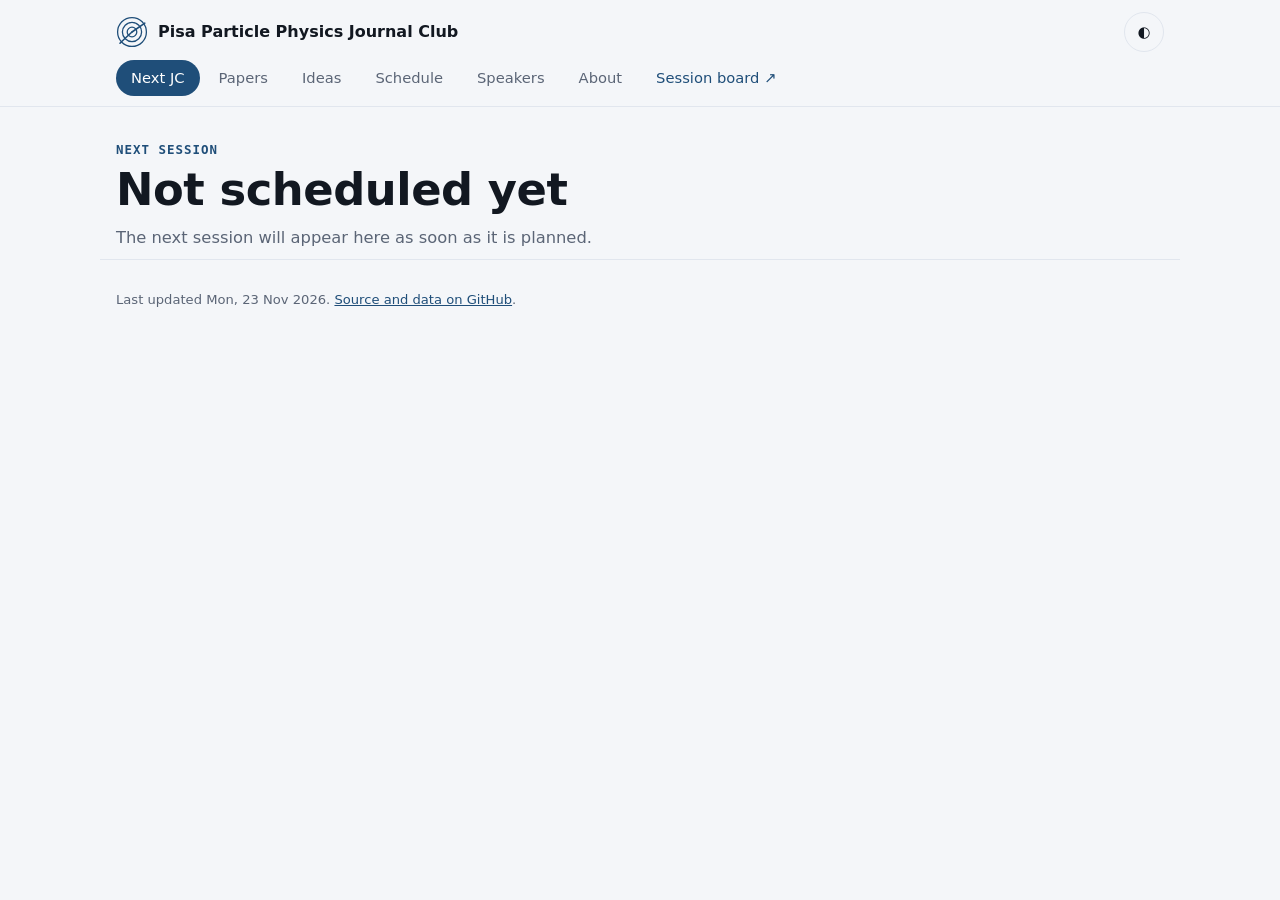
==== commit 3ebab2f4: "Two talks per session, fair speaker draw, presentation count; sturdier arXiv schedule - sessions.jso" ====
--- a/index.html
+++ b/index.html
@@ -17,6 +17,7 @@
 <link rel="stylesheet" href="https://fonts.googleapis.com/css2?family=Inter:wght@400;500;600&family=JetBrains+Mono:wght@400;500&family=Space+Grotesk:wght@500;600;700&display=swap">
 <link rel="stylesheet" href="assets/jc.css?v=202611201731">
 <link rel="stylesheet" href="assets/style.css?v=202611201731">
+<script src="assets/agenda.js?v=202611201731" defer></script>
 <script src="assets/app.js?v=202611201731" defer></script>
 </head>
 <body>
--- a/assets/jc.css
+++ b/assets/jc.css
@@ -243,3 +243,22 @@
 @keyframes glow { 0%, 100% { opacity: 1; } 50% { opacity: .55; } }
 .deck-count { font: 500 0.78rem/1 var(--mono); color: var(--stage-mut); }
 .paper .deck-btn { display: inline-flex; align-items: center; gap: 6px; }
+
+/* Draw of next week's speaker */
+.draw { margin: 36px 0 8px; background: var(--surface); border: 1px solid var(--line); border-radius: var(--r); padding: 22px 24px; display: grid; gap: 12px; }
+.draw h2 { margin: 0; }
+.draw p { margin: 0; color: var(--mut); font-size: 0.92rem; max-width: 65ch; }
+.draw-row { display: flex; flex-wrap: wrap; align-items: center; gap: 16px; }
+.draw-name { font: 600 clamp(1.4rem, 3.4vw, 2.2rem)/1.15 var(--display); color: var(--ink); min-height: 1.2em; }
+.draw-name.rolling { color: var(--mut); }
+.draw-name.picked { color: var(--accent); animation: draw-pop .5s ease both; }
+.draw-pool { display: flex; flex-wrap: wrap; gap: 6px; }
+.draw-pool span { font-size: 0.82rem; padding: 4px 10px; border-radius: 999px; border: 1px solid var(--line); color: var(--mut); }
+.draw-pool span.on { border-color: var(--accent); color: var(--accent); background: var(--accent-soft); }
+@keyframes draw-pop { from { transform: scale(.92); opacity: .4; } to { transform: none; opacity: 1; } }
+.slide.drawslide .draw { background: transparent; border-color: var(--stage-line); }
+.slide.drawslide .draw p, .slide.drawslide .draw-pool span { color: var(--stage-mut); border-color: var(--stage-line); }
+.slide.drawslide .draw-name { color: var(--stage-ink); font-size: clamp(2rem, 5vw, 3.6rem); }
+.slide.drawslide .draw-name.picked { color: #8fb8e0; }
+.slide.drawslide .draw-pool span.on { color: var(--stage-ink); border-color: #8fb8e0; background: transparent; }
+@media (prefers-reduced-motion: reduce) { .draw-name.picked { animation: none; } }
--- a/assets/style.css
+++ b/assets/style.css
@@ -104,3 +104,17 @@
   .datebox .d { font-size: 1.6rem; }
   .brand span { display: inline; font-size: 0.92rem; }
 }
+
+/* Speakers: presentations per participant */
+.lede-s { margin: 0 0 4px; color: var(--mut); font-size: 0.92rem; }
+table.tally th, table.tally td { padding: 9px 12px; }
+table.tally tbody th { font: 500 0.95rem/1.3 var(--body); letter-spacing: 0; text-transform: none; color: var(--ink); white-space: nowrap; }
+table.tally .c { text-align: center; white-space: nowrap; }
+table.tally td.n { font: 600 0.95rem/1 var(--mono); font-variant-numeric: tabular-nums; }
+table.tally td.n small { font-weight: 400; color: var(--mut); }
+table.tally tr.zero th, table.tally tr.zero td.n { color: var(--mut); }
+.mk { font-size: 1.05rem; line-height: 1; }
+.mk.done { color: var(--accent); }
+.mk.plan { color: var(--accent); opacity: .65; }
+.guest { font: 500 0.68rem/1 var(--mono); text-transform: uppercase; letter-spacing: .05em; color: var(--mut); border: 1px solid var(--line); border-radius: 999px; padding: 2px 6px; margin-left: 4px; }
+.mins { font: 500 0.78rem/1 var(--mono); color: var(--mut); margin-left: 6px; }
